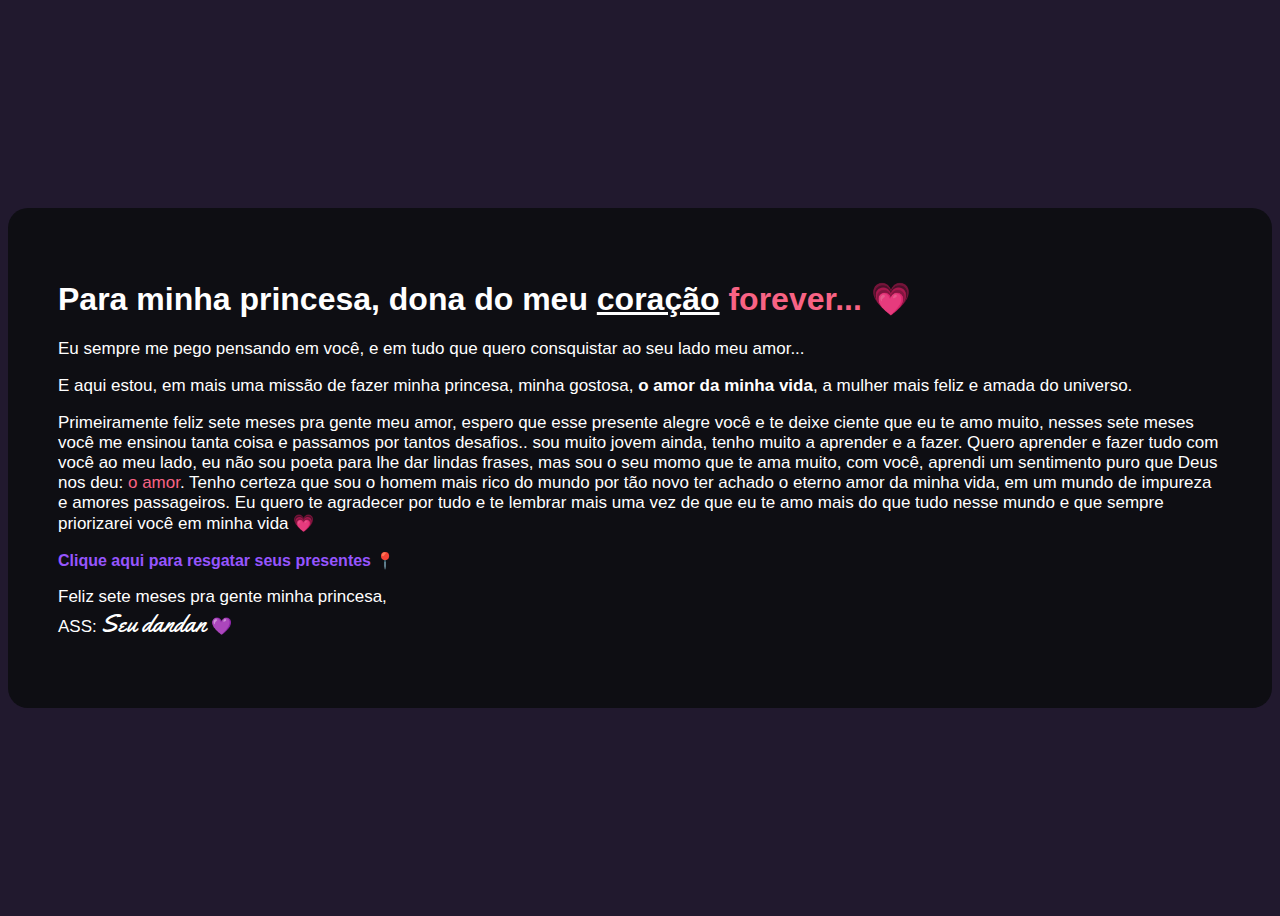
==== home/home.html @ d329eeab "up" ====
<!DOCTYPE html>
<html lang="pt-br">

<head>
    <meta charset="UTF-8">
    <meta http-equiv="X-UA-Compatible" content="IE=edge">
    <meta name="viewport" content="width=device-width, initial-scale=1.0">
    <link rel="stylesheet" href="./home.css">
    <script src="./home.js"></script>
    <title>Minha musa</title>
</head>


<body>
    <div id="container">
        <div id="texto">
            <h1>Para minha princesa, dona do meu <span class="coracao">coração</span> <span class="forever">forever...</span> &#128151</h1>

            <p>
                Eu sempre me pego pensando em você, e em tudo que quero consquistar ao seu lado meu amor...
            </p>

            <p>
                E aqui estou, em mais uma missão de fazer minha princesa, minha gostosa, <strong>o amor da minha vida</strong>, a mulher mais feliz e amada do universo.
            </p>

            <p>
                Primeiramente feliz sete meses pra gente meu amor, espero que esse presente alegre você e te deixe ciente que eu te amo muito, nesses sete meses você me ensinou tanta coisa e passamos por tantos desafios.. sou muito jovem ainda, tenho muito a aprender e a fazer. Quero aprender e fazer tudo com você ao meu lado, eu não sou poeta para lhe dar lindas frases, mas sou o seu momo que te ama muito, com você, aprendi um sentimento puro que Deus nos deu: <span class="forever">o amor</span>. Tenho certeza que sou o homem mais rico do mundo por tão novo ter achado o eterno amor da minha vida, em um mundo de impureza e amores passageiros. Eu quero te agradecer por tudo e te lembrar mais uma vez de que eu te amo mais do que tudo nesse mundo e que sempre priorizarei você em minha vida &#128151
            </p>

            <a href="../presente/presente.html">Clique aqui para resgatar seus presentes &#128205</a>

            <p>Feliz sete meses pra gente minha princesa, <br> ASS: <span class="dan">Seu dandan</span> &#128156</p>
        </div>
    </div>
</body>

</html>
---- home/home.css ----
@import url('https://fonts.googleapis.com/css2?family=Yellowtail&display=swap');
body {
  background-color: #21192e;
  font-family: Arial, Helvetica, sans-serif;
  color: white;
  overflow: hidden;
}

p {
  font-size: 17px;
}

a {
  text-decoration: none;
  color: #9655fe;
  font-weight: bold;
}

#container {
  display: flex;
  flex-direction: column;
  justify-content: space-around;
  align-items: center;
  height: 100vh;
  width: 100%;
}

#texto {
  background-color: #0e0e13;
  padding: 50px;
  border-radius: 20px;
}

.coracao {
    text-decoration: underline;
}

.forever {
    color: #f86384;
}

.dan {
    font-size: 25px;
    font-family: "Yellowtail", cursive;
    font-weight: 200;
    font-style: normal;
}

@media screen and (max-width: 76px8) {
  .container {
    width: 100%;
    flex-direction: column;
  }
}
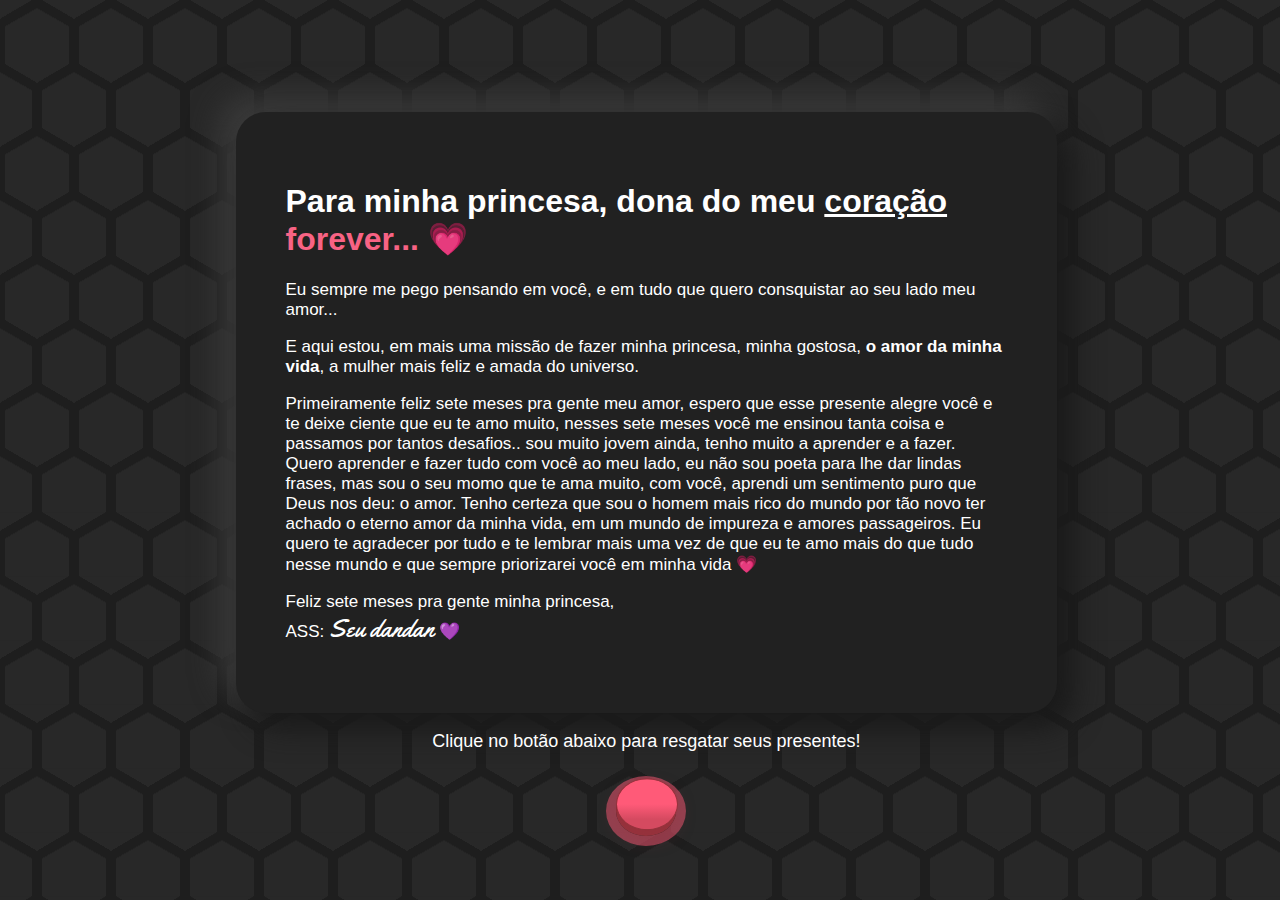
==== commit 88311b0b: "1.2" ====
--- a/home/home.html
+++ b/home/home.html
@@ -25,13 +25,19 @@
             </p>
 
             <p>
-                Primeiramente feliz sete meses pra gente meu amor, espero que esse presente alegre você e te deixe ciente que eu te amo muito, nesses sete meses você me ensinou tanta coisa e passamos por tantos desafios.. sou muito jovem ainda, tenho muito a aprender e a fazer. Quero aprender e fazer tudo com você ao meu lado, eu não sou poeta para lhe dar lindas frases, mas sou o seu momo que te ama muito, com você, aprendi um sentimento puro que Deus nos deu: <span class="forever">o amor</span>. Tenho certeza que sou o homem mais rico do mundo por tão novo ter achado o eterno amor da minha vida, em um mundo de impureza e amores passageiros. Eu quero te agradecer por tudo e te lembrar mais uma vez de que eu te amo mais do que tudo nesse mundo e que sempre priorizarei você em minha vida &#128151
+                Primeiramente feliz sete meses pra gente meu amor, espero que esse presente alegre você e te deixe ciente que eu te amo muito, nesses sete meses você me ensinou tanta coisa e passamos por tantos desafios.. sou muito jovem ainda, tenho muito a aprender e a fazer. Quero aprender e fazer tudo com você ao meu lado, eu não sou poeta para lhe dar lindas frases, mas sou o seu momo que te ama muito, com você, aprendi um sentimento puro que Deus nos deu: o amor. Tenho certeza que sou o homem mais rico do mundo por tão novo ter achado o eterno amor da minha vida, em um mundo de impureza e amores passageiros. Eu quero te agradecer por tudo e te lembrar mais uma vez de que eu te amo mais do que tudo nesse mundo e que sempre priorizarei você em minha vida &#128151
             </p>
+            <p>
+                Feliz sete meses pra gente minha princesa, <br> ASS: <span class="dan">Seu dandan</span> &#128156
+            </p>
+        </div>
+        
+        <p class="clickBtn">Clique no botão abaixo para resgatar seus presentes!</p>
 
-            <a href="../presente/presente.html">Clique aqui para resgatar seus presentes &#128205</a>
-
-            <p>Feliz sete meses pra gente minha princesa, <br> ASS: <span class="dan">Seu dandan</span> &#128156</p>
-        </div>
+        <a href="/presente/presente.html" class="btn-class-name presente">
+            <span class="back"></span>
+            <span class="front"></span>
+        </a>
     </div>
 </body>
 
--- a/home/home.css
+++ b/home/home.css
@@ -1,9 +1,18 @@
 @import url('https://fonts.googleapis.com/css2?family=Yellowtail&display=swap');
+
 body {
-  background-color: #21192e;
+  --s: 37px; /* control the size */
+  --c: #0000, #282828 0.5deg 119.5deg, #0000 120deg;
+  --g1: conic-gradient(from 60deg at 56.25% calc(425% / 6), var(--c));
+  --g2: conic-gradient(from 180deg at 43.75% calc(425% / 6), var(--c));
+  --g3: conic-gradient(from -60deg at 50% calc(175% / 12), var(--c));
+  background: var(--g1), var(--g1) var(--s) calc(1.73 * var(--s)), var(--g2),
+  var(--g2) var(--s) calc(1.73 * var(--s)), var(--g3) var(--s) 0,
+  var(--g3) 0 calc(1.73 * var(--s)) #1e1e1e;
+  background-size: calc(2 * var(--s)) calc(3.46 * var(--s));
+  
   font-family: Arial, Helvetica, sans-serif;
   color: white;
-  overflow: hidden;
 }
 
 p {
@@ -21,14 +30,17 @@
   flex-direction: column;
   justify-content: space-around;
   align-items: center;
-  height: 100vh;
-  width: 100%;
+  width: 65%;
+  margin-top: 7rem;
+  margin-left: 18%;
 }
 
 #texto {
-  background-color: #0e0e13;
   padding: 50px;
-  border-radius: 20px;
+  border-radius: 30px;
+  background: #212121;
+  box-shadow: 15px 15px 30px rgb(25, 25, 25),
+ -15px -15px 30px rgb(60, 60, 60);
 }
 
 .coracao {
@@ -46,9 +58,71 @@
     font-style: normal;
 }
 
+.clickBtn {
+  font-size: 18px;
+}
+
+.presente {
+  margin-top: 1rem;
+  margin-bottom: 1rem;
+}
+
 @media screen and (max-width: 76px8) {
   .container {
     width: 100%;
     flex-direction: column;
   }
 }
+
+/* Estilização do Botão de Gerar Presentes */
+.btn-class-name {
+  --primary: 255, 90, 120;
+  --secondary: 150, 50, 60;
+  width: 60px;
+  height: 50px;
+  border: none;
+  outline: none;
+  cursor: pointer;
+  user-select: none;
+  touch-action: manipulation;
+  outline: 10px solid rgb(var(--primary), .5);
+  border-radius: 100%;
+  position: relative;
+  transition: .3s;
+}
+
+.btn-class-name .back {
+  background: rgb(var(--secondary));
+  border-radius: 100%;
+  position: absolute;
+  left: 0;
+  top: 0;
+  width: 100%;
+  height: 100%;
+}
+
+.btn-class-name .front {
+  background: linear-gradient(0deg, rgba(var(--primary), .6) 20%, rgba(var(--primary)) 50%);
+  box-shadow: 0 .5em 1em -0.2em rgba(var(--secondary), .5);
+  border-radius: 100%;
+  position: absolute;
+  border: 1px solid rgb(var(--secondary));
+  left: 0;
+  top: 0;
+  width: 100%;
+  height: 100%;
+  display: flex;
+  justify-content: center;
+  align-items: center;
+  font-size: 1.2rem;
+  font-weight: 600;
+  font-family: inherit;
+  transform: translateY(-15%);
+  transition: .15s;
+  color: rgb(var(--secondary));
+}
+
+.btn-class-name:active .front {
+  transform: translateY(0%);
+  box-shadow: 0 0;
+}